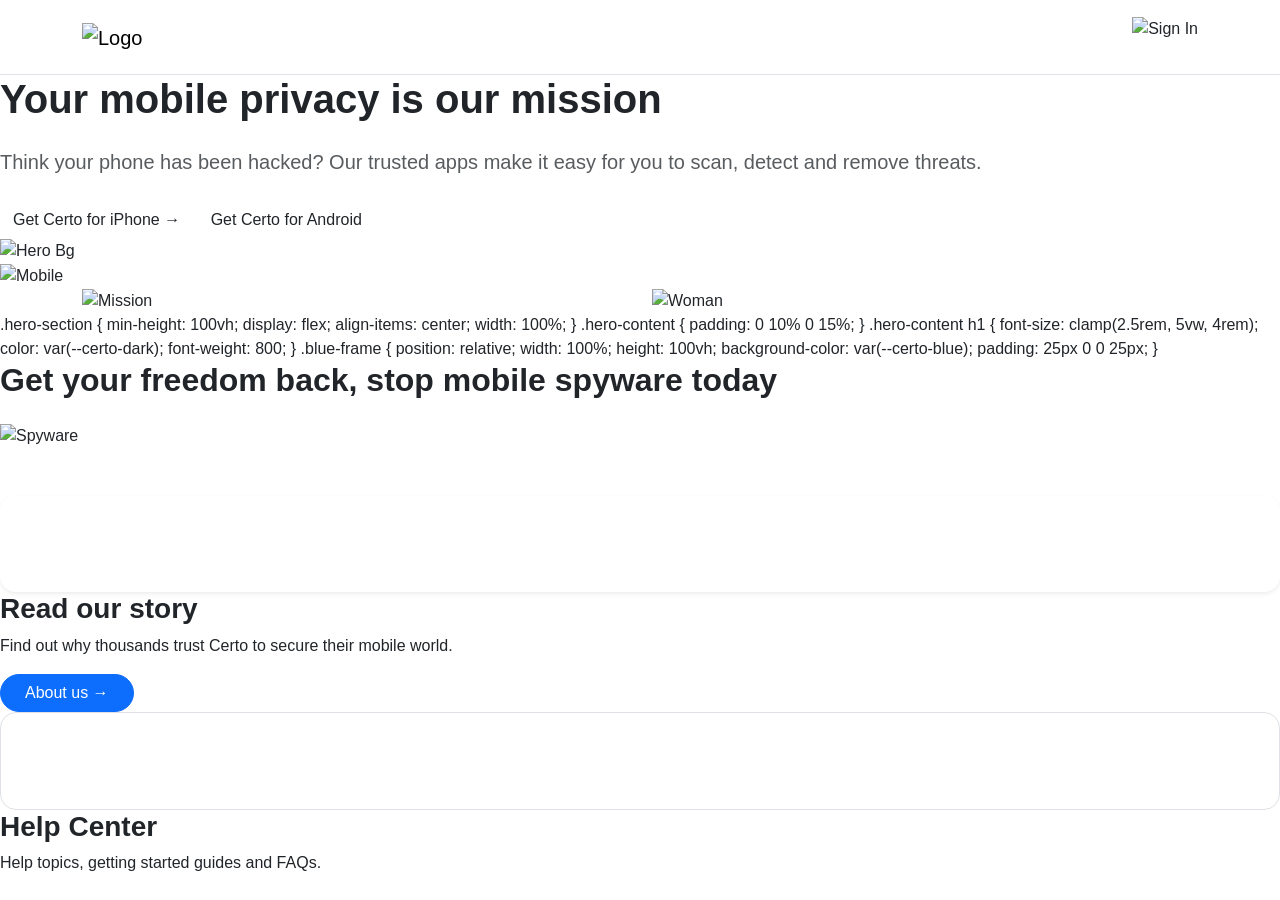
==== index.html @ b3e99ef7 "Step 49: Add descriptive text for the Help Center card" ====
<!DOCTYPE html>
<html lang="en">
    <head>
    <meta charset="UTF-8">
    <meta name="viewport" content="width=device-width, initial-scale=1.0">
    <title>Certo Project - Full Fixed</title>
    <link href="https://cdn.jsdelivr.net/npm/bootstrap@5.3.0/dist/css/bootstrap.min.css" rel="stylesheet">
    <link rel="stylesheet" href="Assets/styles/style.css">
</head>
<body>
    <nav class="navbar navbar-expand-lg bg-white py-3 border-bottom sticky-top">
        <div class="container">
            <a class="navbar-brand" href="#">
                <img src="Assets/images/image4.png" alt="Logo" class="fixed-logo">
            </a>
            <div class="collapse navbar-collapse justify-content-end">
                <img src="Assets/images/image2.png" alt="Sign In" class="fixed-btn-img">
            </div>
        </div>
    </nav>
    <section class="hero-section"></section>
    <div class="container-fluid p-0"></div>
    <div class="row g-0"></div>
    <div class="col-lg-6 d-flex align-items-center"></div>
    <div class="hero-content"></div>
    <h1 class="fw-bold">Your mobile privacy is our mission</h1>
    <p class="text-muted fs-5 my-4">Think your phone has been hacked? Our trusted apps make it easy for you to scan, detect and remove threats.</p>
    <div class="d-flex flex-wrap gap-3"></div>
    <button class="btn btn-certo-yellow">Get Certo for iPhone →</button>
    <button class="btn btn-certo-outline">Get Certo for Android</button>
                    </div>
                </div>
            </div>
            <div class="col-lg-6"></div>
            <div class="blue-frame"></div>
            <img src="Assets/images/image1.png" alt="Hero Bg" class="hero-bg-image">
            <div class="mobile-container"></div>
            <img src="Assets/images/image3.png" alt="Mobile" class="floating-mobile">
                    </div>
                </div>
            </div>
        </div>
    </div>
</section>
<section class="mission-section"></section>
<div class="container"><div class="row align-items-center">
        <div class="col-lg-6">
            <img src="Assets/images/image9.png" alt="Mission" class="mission-img-text">
        </div>
        <div class="col-lg-6">
            <img src="Assets/images/image8.jpg" alt="Woman" class="mission-person-img">
        </div>
    </div></div>
</section>
.hero-section { min-height: 100vh; display: flex; align-items: center; width: 100%; }
.hero-content { padding: 0 10% 0 15%; }
.hero-content h1 { font-size: clamp(2.5rem, 5vw, 4rem); color: var(--certo-dark); font-weight: 800; }
.blue-frame { position: relative; width: 100%; height: 100vh; background-color: var(--certo-blue); padding: 25px 0 0 25px; }
<section class="spyware-full-blue"></section>
<div class="container text-center"></div>
<h2 class="fw-bold mb-4">Get your freedom back, stop mobile spyware today</h2>
<div class="spy-header-img">
            <img src="Assets/images/image10.png" alt="Spyware" class="img-fluid">
        </div>
        <div class="row g-4 mt-5"></div>
        <div class="col-md-6"></div>
        <div class="info-card-story p-5 rounded-4 shadow-sm"></div>
        <h3 class="fw-bold">Read our story</h3>
        <p>Find out why thousands trust Certo to secure their mobile world.</p>
        <button class="btn btn-primary rounded-pill px-4">About us →</button>
                </div>
            </div>
            <div class="col-md-6"></div>
            <div class="info-card-help p-5 rounded-4 border bg-white h-100"></div>
            <h3 class="fw-bold">Help Center</h3>
            <p>Help topics, getting started guides and FAQs.</p>
---- Assets/styles/style.css ----
:root {
    --certo-blue: #4335DE;
    --certo-dark: #02033b;
    --certo-yellow: #FFC043;
}body {
    overflow-x: hidden;
    margin: 0;
    font-family: 'Segoe UI', Tahoma, Geneva, Verdana, sans-serif;
}
.fixed-logo {
    height: 35px;
    width: auto;
}
.fixed-btn-img {
    height: 40px;
    cursor: pointer;
    transition: transform 0.2s ease;
}
.fixed-btn-img:hover {
    transform: scale(1.05);
}
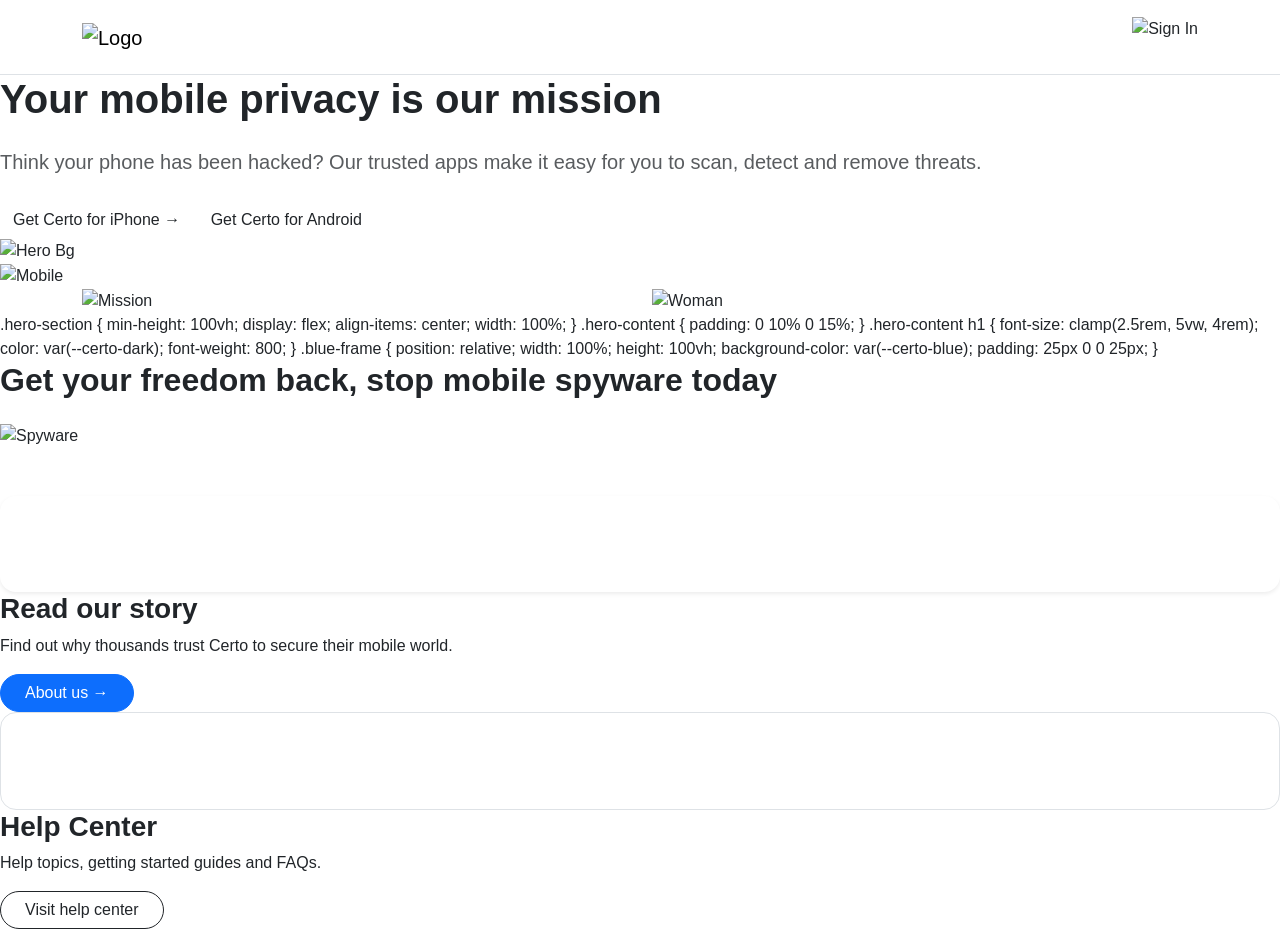
==== commit 8db0a100: "Step 50: Add outline button and close info cards section" ====
--- a/index.html
+++ b/index.html
@@ -73,4 +73,10 @@
             <div class="col-md-6"></div>
             <div class="info-card-help p-5 rounded-4 border bg-white h-100"></div>
             <h3 class="fw-bold">Help Center</h3>
-            <p>Help topics, getting started guides and FAQs.</p>+            <p>Help topics, getting started guides and FAQs.</p>
+            <button class="btn btn-outline-dark rounded-pill px-4">Visit help center</button>
+                </div>
+            </div>
+        </div>
+    </div>
+</section>
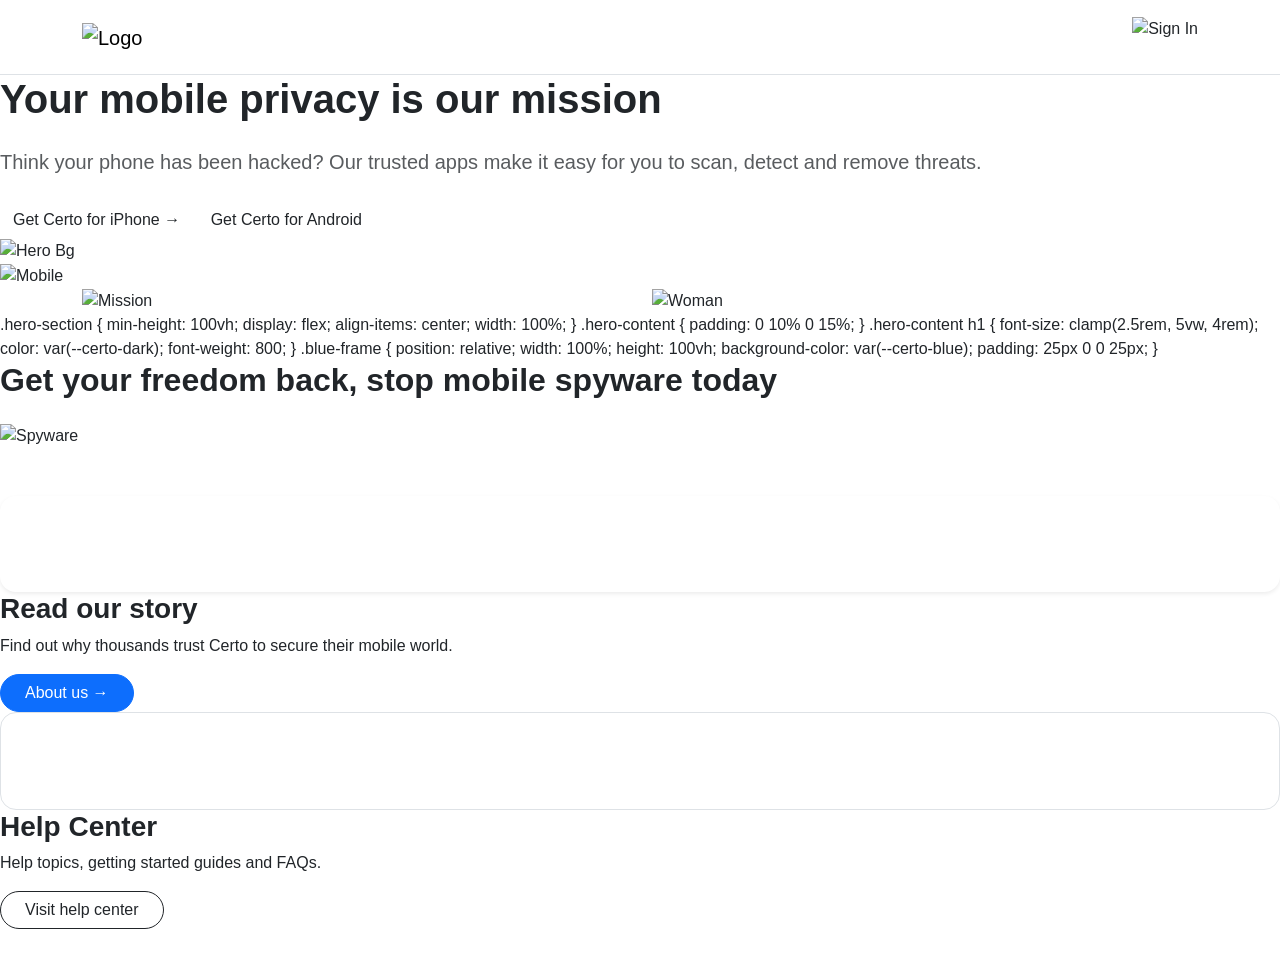
==== commit c33e6852: "Step 51: Initialize footer tag with custom class" ====
--- a/index.html
+++ b/index.html
@@ -79,4 +79,5 @@
             </div>
         </div>
     </div>
-</section>+</section>
+<footer class="custom-footer mt-5"></footer>
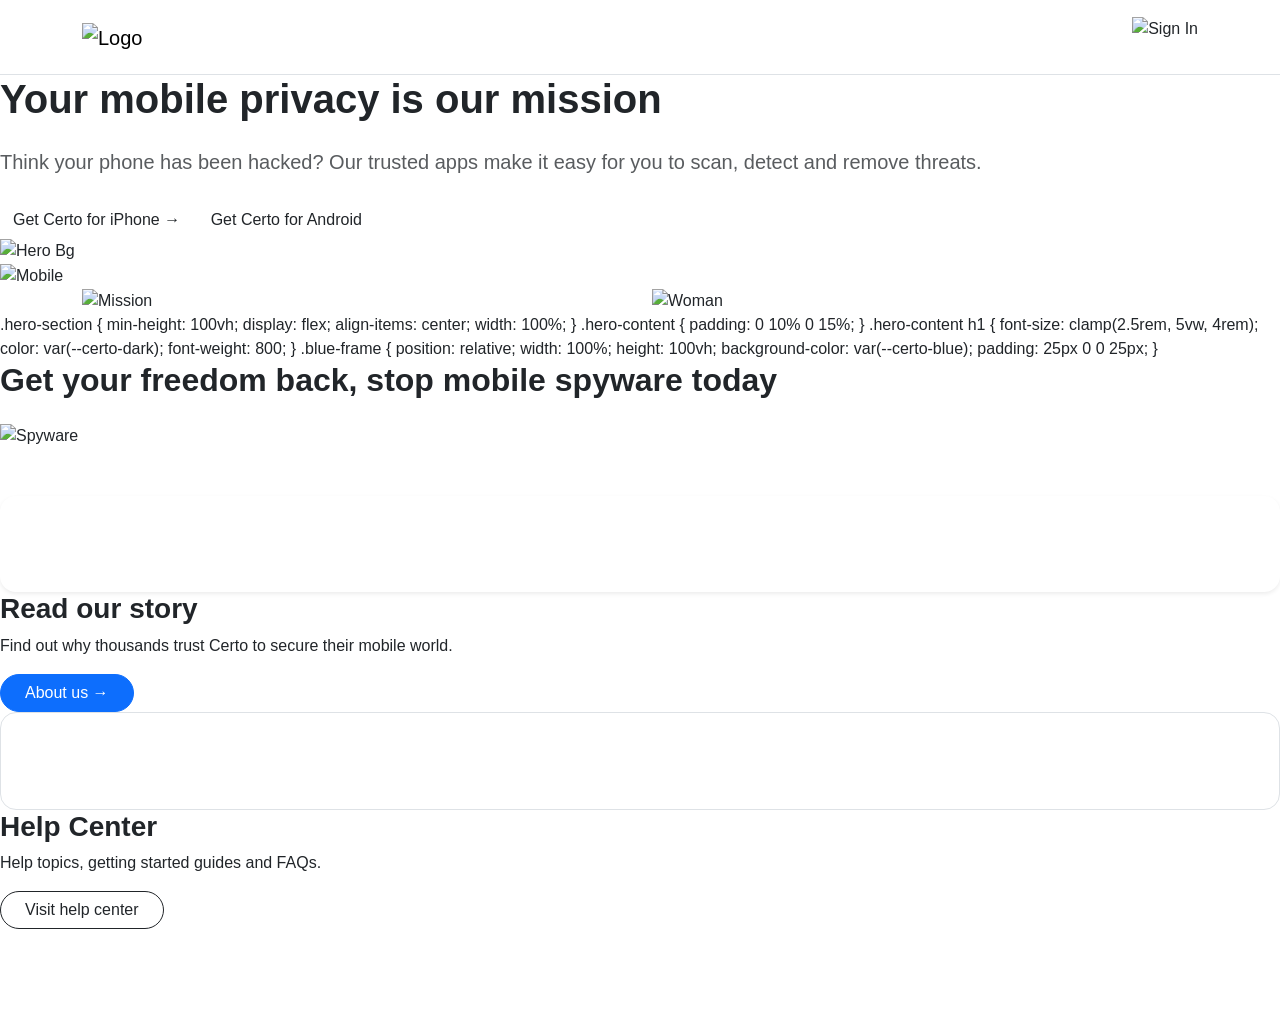
==== commit 78d3704f: "Step 53: Create yellow logo box container in footer" ====
--- a/index.html
+++ b/index.html
@@ -80,4 +80,7 @@
         </div>
     </div>
 </section>
-<footer class="custom-footer mt-5"></footer>+<footer class="custom-footer mt-5"></footer>
+<div class="container"><div class="row"></div>
+<div class="col-lg-4">
+            <div class="footer-logo-box bg-yellow p-4 rounded-3">
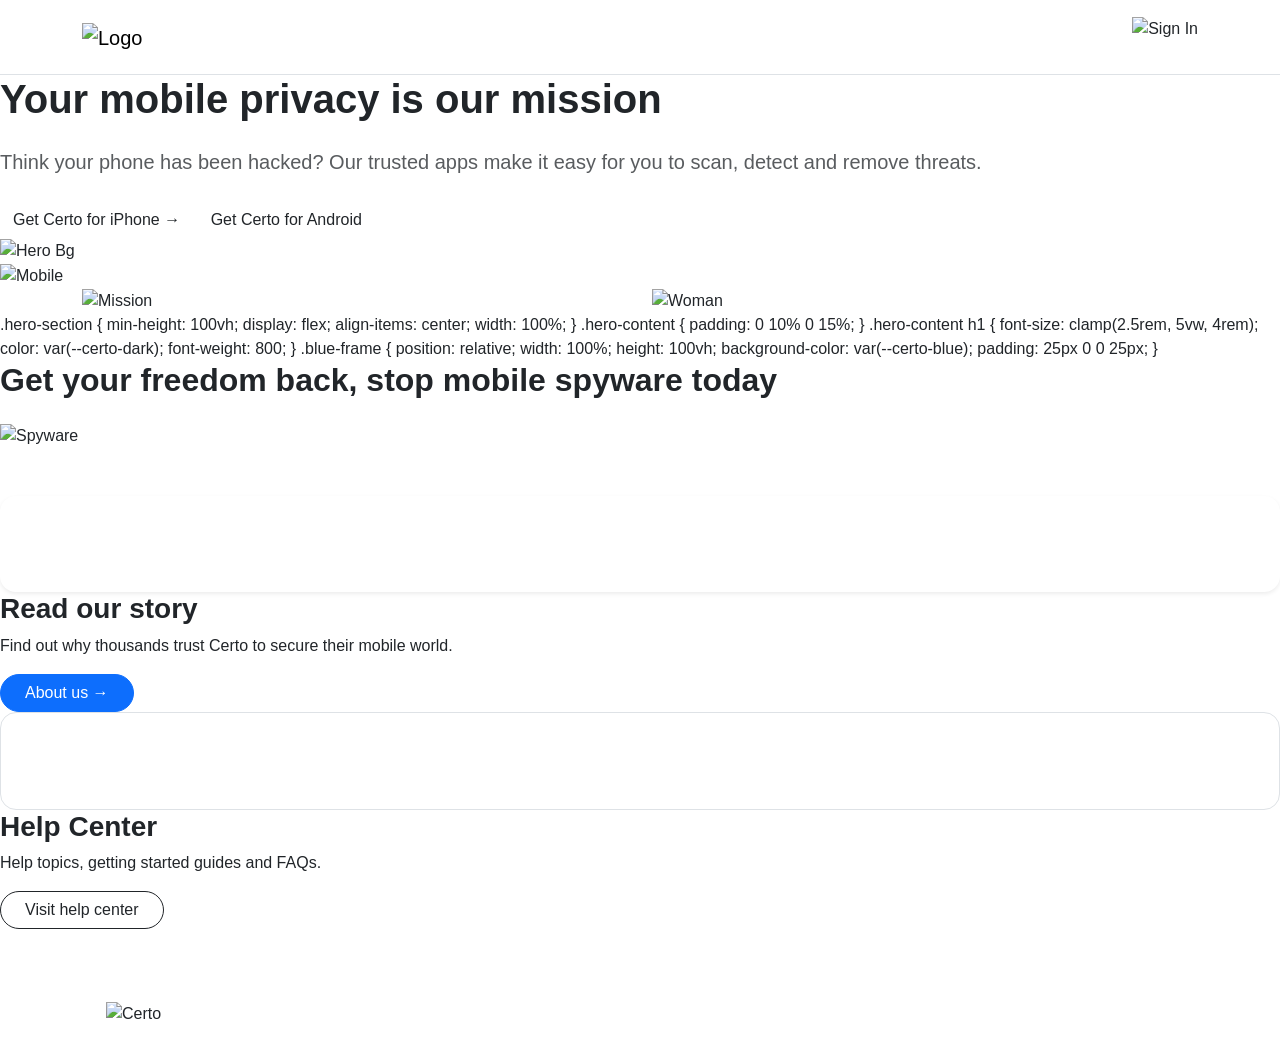
==== commit 48c33935: "Step 54: Insert brand logo in footer logo box" ====
--- a/index.html
+++ b/index.html
@@ -83,4 +83,7 @@
 <footer class="custom-footer mt-5"></footer>
 <div class="container"><div class="row"></div>
 <div class="col-lg-4">
-            <div class="footer-logo-box bg-yellow p-4 rounded-3">+            <div class="footer-logo-box bg-yellow p-4 rounded-3">
+                <img src="Assets/images/image4.png" alt="Certo" class="footer-brand-logo">
+            </div>
+        </div>
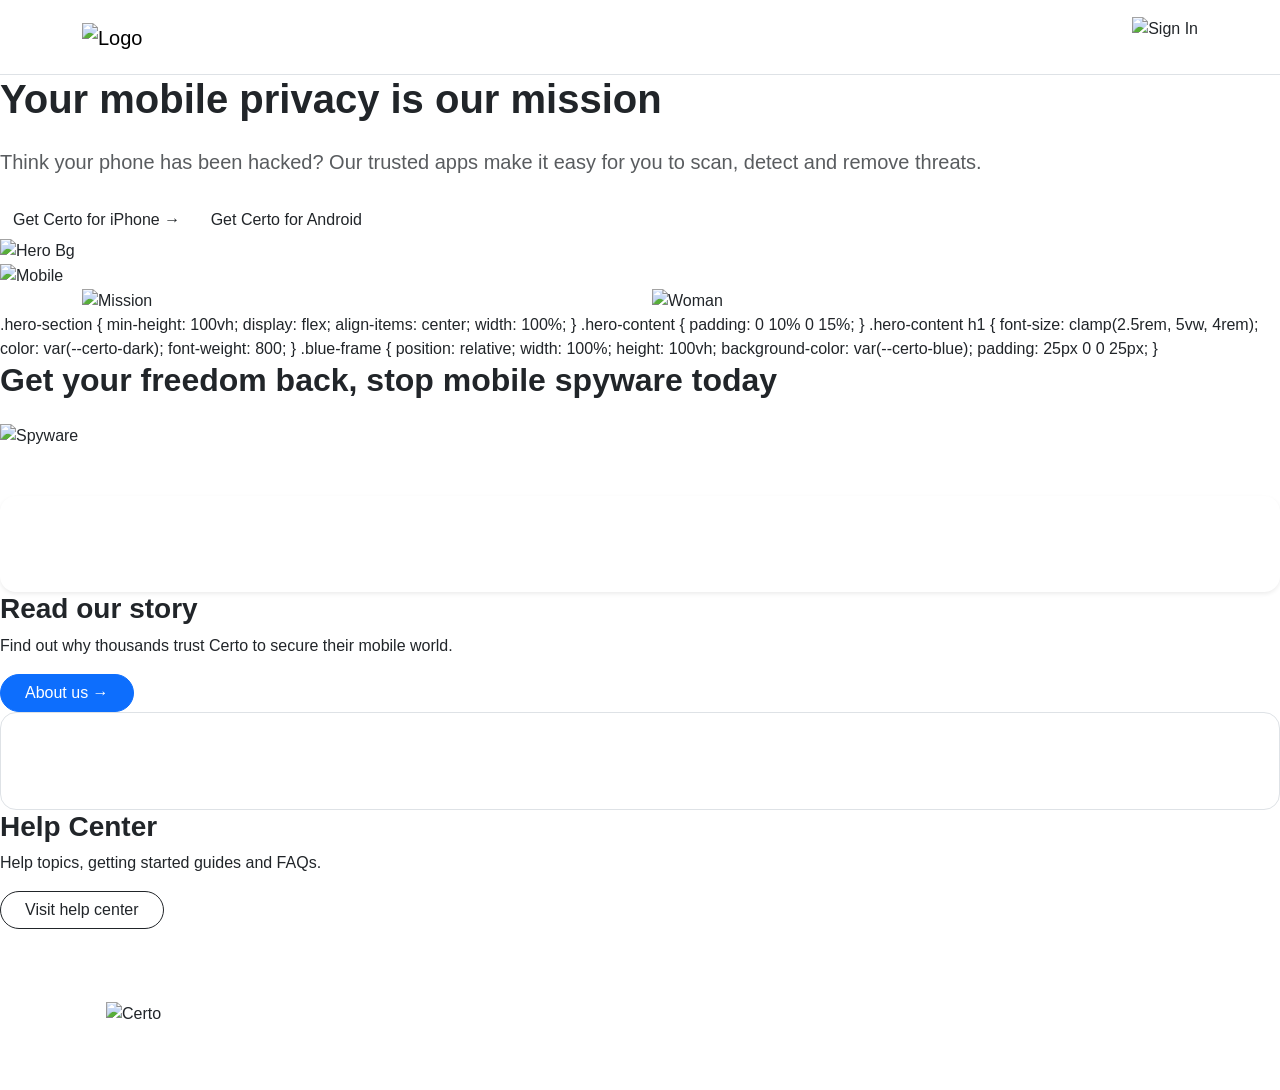
==== commit f602ec76: "Step 55: Add copyright notice to footer" ====
--- a/index.html
+++ b/index.html
@@ -86,4 +86,6 @@
             <div class="footer-logo-box bg-yellow p-4 rounded-3">
                 <img src="Assets/images/image4.png" alt="Certo" class="footer-brand-logo">
             </div>
-        </div>+        </div>
+        <div class="col-lg-8 text-white">
+            <p>© 2024 Certo Software. All rights reserved.</p>
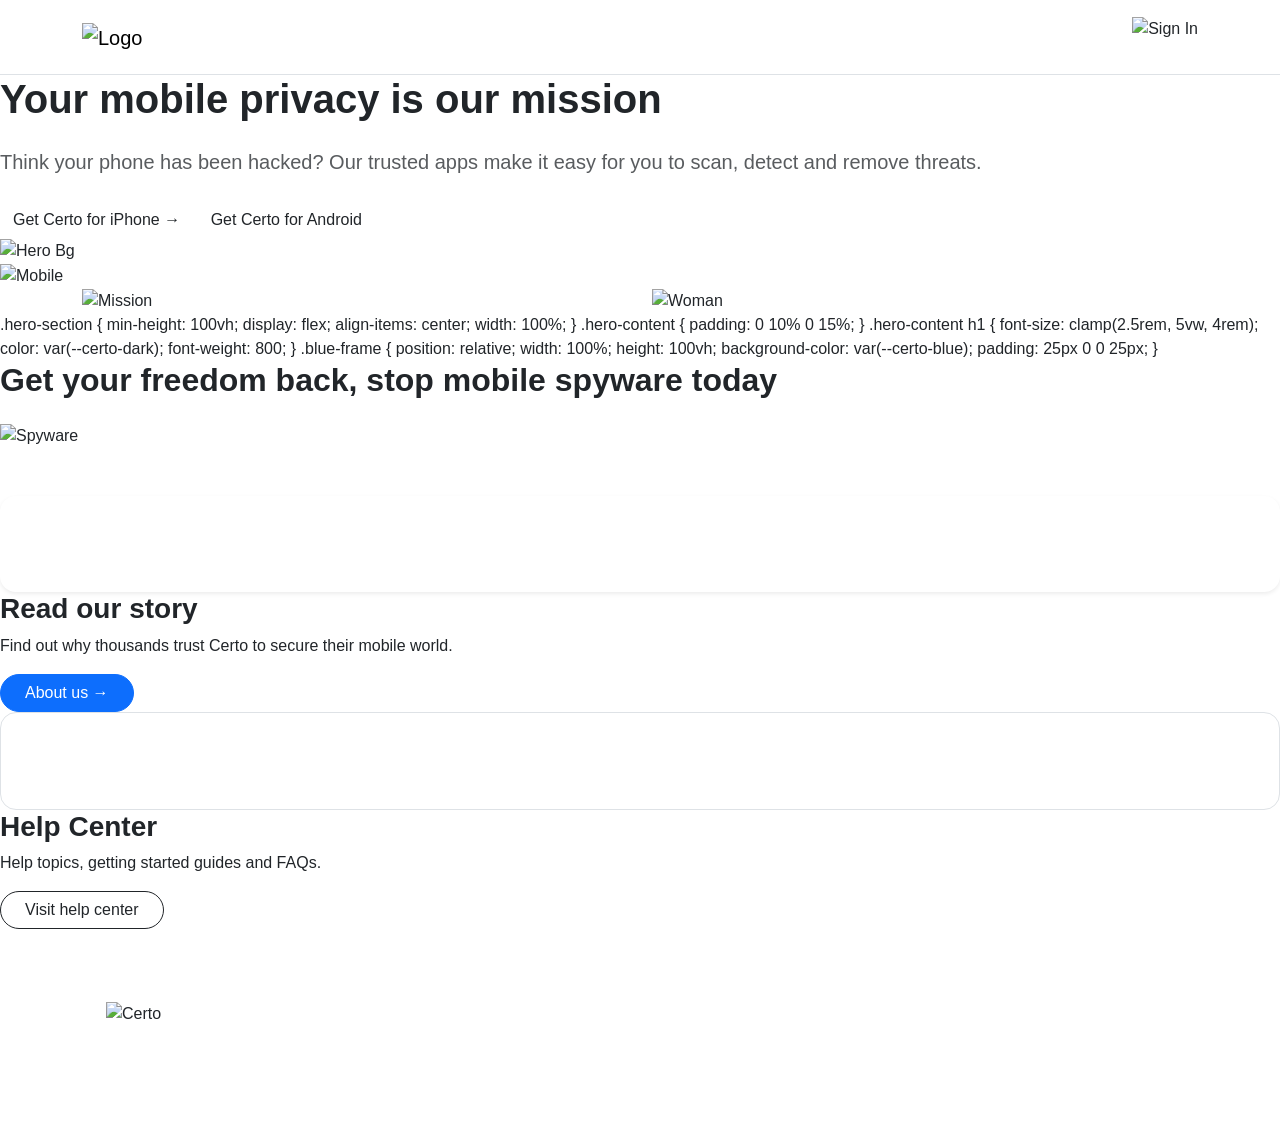
==== commit fdb3524f: "Step 56: Add registration details and close footer" ====
--- a/index.html
+++ b/index.html
@@ -88,4 +88,8 @@
             </div>
         </div>
         <div class="col-lg-8 text-white">
-            <p>© 2024 Certo Software. All rights reserved.</p>+            <p>© 2024 Certo Software. All rights reserved.</p>
+            <p class="small opacity-50">Registered in England & Wales No. 10072356.</p>
+        </div>
+    </div></div>
+</footer>
